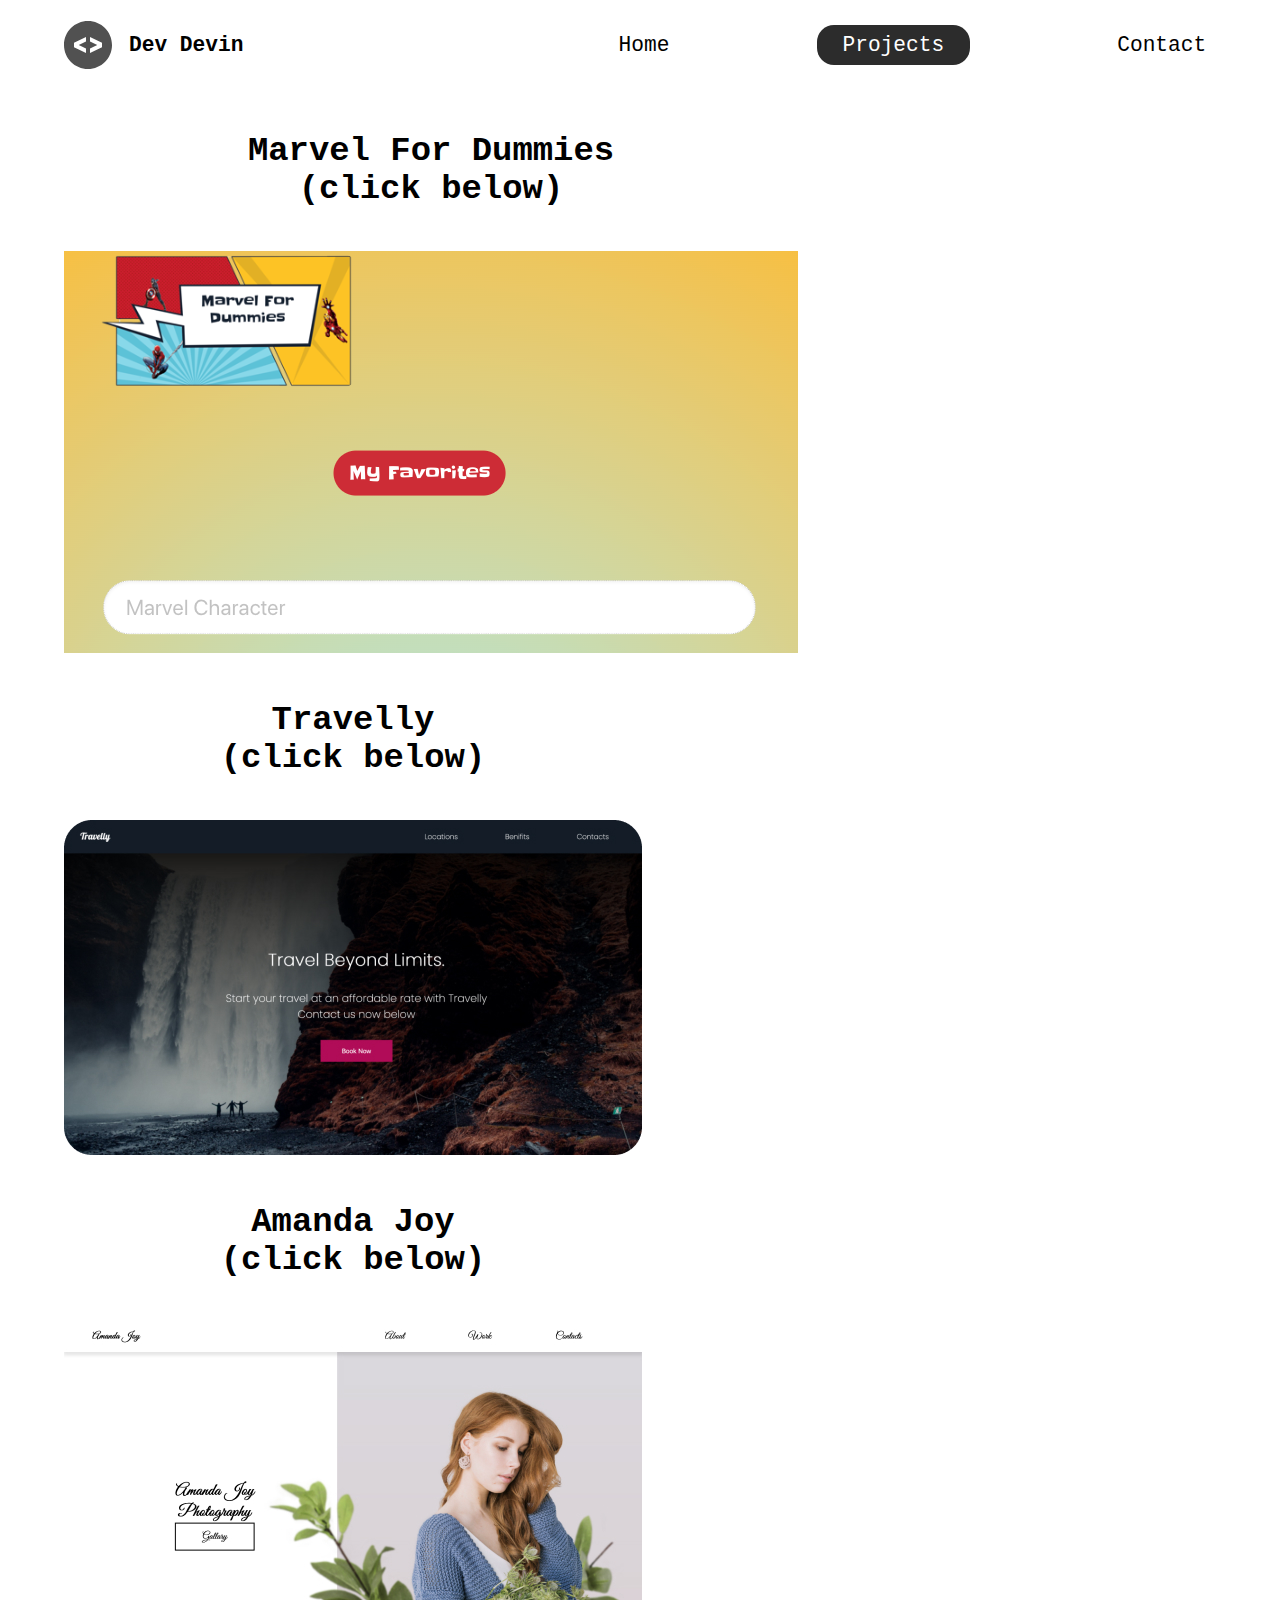
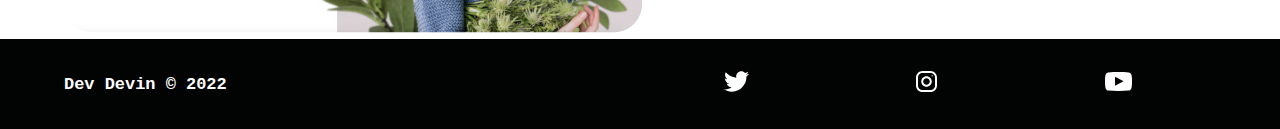
==== projects/index.html @ 320752d4 "added marvel project" ====
<!DOCTYPE html>
<html lang="en">
  <head>
    <meta charset="UTF-8" />
    <meta name="viewport" content="width=device-width, initial-scale=1.0" />
    <meta http-equiv="X-UA-Compatible" content="ie=edge" />
    <meta
      name="description"
      content="Dev Devin is a front end web developer who specializes in html,css"
    />
    <meta name="robots" content="index,follow" />
    <link
      href="https://fonts.googleapis.com/css?family=Montserrat:400,500&display=swap"
      rel="stylesheet"
    />
    <link rel="stylesheet" href="../styles/style.css" />
    <title>Dev Devin | Web Developer</title>
  </head>
  <body>
    <header class="main-head">
      <nav>
        <div class="logo">
          <img src="../icons/code.svg" alt="logo" />
          <h1>Dev Devin</h1>
        </div>
        <ul>
          <li><a href="../index.html">Home</a></li>
          <li><a class="active" href="./index.html">Projects</a></li>
          <li><a href="../contact/">Contact</a></li>
        </ul>
      </nav>
    </header>
    <section class="projects">
      <div class="marvel-for-dummies">
        <h2>Marvel For Dummies <br>(click below)</h2>
        <a href="https://dev-devin.github.io/marvel-for-dummies/"
        ><img src="/img/marvel-for-dummies.png"></a alt="marvel-for-dummies" />
      </div>
      <div class="travelly">
        <h2>Travelly <br>(click below)</h2>
        <a href="https://practical-clarke-496fd7.netlify.app"
        ><img src="../img/Travelly new (1).jpg"></a alt="travelly-project" />
      </div>
      <div class="amanda-joy">
        <h2>Amanda Joy <br> (click below)</h2>
        <a href="https://sharp-noyce-ee75c6.netlify.app"><img src="../img/amanda-joy.jpg"></a alt="amanda-joy-project" />
      </div>
    </section>
    <footer>
      <h4>Dev Devin &copy; 2022</h4>
      <ul>
        <li>
          <a href="#"
            ><img src="/icons/twitter 1.svg" alt="twitter-social"
          /></a>
        </li>
        <li>
          <a href="#"
            ><img src="/icons/instagram 1.svg" alt="instagram-social"
          /></a>
        </li>
        <li>
          <a href="#"
            ><img src="/icons/youtube-symbol 1.svg" alt="youtube-social"
          /></a>
        </li>
      </ul>
    </footer>
  </body>
</html>
---- styles/style.css ----
/* Global Styles */
* {
  margin: 0;
  padding: 0;
  -webkit-box-sizing: border-box;
  box-sizing: border-box;
}

html {
  font-size: 62.5%;
}

body {
  font-family: "Courier New", monospace;
}

h1 {
  font-size: 2.5rem;
}

li,
button,
label,
input,
a,
p {
  font-size: 2.5rem;
}

h2 {
  font-size: 4rem;
}

h3 {
  font-size: 2.5rem;
}

h4,
h5 {
  font-size: 2rem;
}

ul {
  list-style: none;
}

a {
  text-decoration: none;
  color: #000000;
}

.main-head {
  width: 95%;
  margin: 0 0 0 auto;
  color: #000000;
}

nav {
  display: -webkit-box;
  display: -ms-flexbox;
  display: flex;
  -webkit-box-pack: justify;
  -ms-flex-pack: justify;
  justify-content: space-between;
  -webkit-box-align: center;
  -ms-flex-align: center;
  align-items: center;
  -webkit-box-orient: horizontal;
  -webkit-box-direction: normal;
  -ms-flex-direction: row;
  flex-direction: row;
  min-height: 10vh;
  width: 60%;
  -ms-flex-wrap: wrap;
  flex-wrap: wrap;
}

nav .logo {
  display: -webkit-box;
  display: -ms-flexbox;
  display: flex;
  -webkit-box-pack: start;
  -ms-flex-pack: start;
  justify-content: flex-start;
  -webkit-box-align: center;
  -ms-flex-align: center;
  align-items: center;
  -webkit-box-orient: horizontal;
  -webkit-box-direction: normal;
  -ms-flex-direction: row;
  flex-direction: row;
  -webkit-box-flex: 1;
  -ms-flex: 1 1 10rem;
  flex: 1 1 10rem;
}

nav .logo h1 {
  margin: 2rem;
}

nav ul {
  display: -webkit-box;
  display: -ms-flexbox;
  display: flex;
  -ms-flex-pack: distribute;
  justify-content: space-around;
  -webkit-box-align: center;
  -ms-flex-align: center;
  align-items: center;
  -webkit-box-orient: horizontal;
  -webkit-box-direction: normal;
  -ms-flex-direction: row;
  flex-direction: row;
  -webkit-box-flex: 1;
  -ms-flex: 1 1 40rem;
  flex: 1 1 40rem;
}

.intro {
  min-height: 90vh;
  width: 90%;
  margin: auto;
  -ms-flex-wrap: wrap;
  flex-wrap: wrap;
  display: -webkit-box;
  display: -ms-flexbox;
  display: flex;
  -webkit-box-pack: justify;
  -ms-flex-pack: justify;
  justify-content: space-between;
  -webkit-box-align: center;
  -ms-flex-align: center;
  align-items: center;
  -webkit-box-orient: horizontal;
  -webkit-box-direction: normal;
  -ms-flex-direction: row;
  flex-direction: row;
}

.intro h2 {
  font-size: 8rem;
  padding-top: 2rem;
  color: #c91e1e;
  background-clip: text;
  display: inline-block;
}

.intro h3 {
  font-size: 6rem;
  padding: 2rem 0rem;
}

.intro p {
  padding-top: 2rem;
  color: #2c2c2c;
}

.splash {
  position: absolute;
  top: 0%;
  right: 0%;
  height: 100%;
  z-index: -1;
}

.intro-social {
  margin-top: 4rem;
}

.intro-social a {
  margin-right: 5rem;
}

.active {
  background: #2c2c2c;
  color: white;
  padding: 1rem 3rem;
  border-radius: 2rem;
}

.intro-text,
.intro-images {
  -webkit-box-flex: 1;
  -ms-flex: 1 1 40rem;
  flex: 1 1 40rem;
}

#plant-left {
  -webkit-animation: plant 1.5s ease infinite alternate;
  animation: plant 1.5s ease infinite alternate;
}

#plant-right {
  -webkit-animation: plant 1.5s ease infinite alternate 0.5s;
  animation: plant 1.5s ease infinite alternate 0.5s;
}

#me {
  -webkit-animation: me 1s ease infinite alternate;
  animation: me 1s ease infinite alternate;
  -webkit-transform-origin: bottom;
  transform-origin: bottom;
}

#clock-arrow {
  -webkit-animation: clock-arrow 1.5s infinite linear;
  animation: clock-arrow 1.5s infinite linear;
  transform-box: fill-box;
  -webkit-transform-origin: bottom;
  transform-origin: bottom;
}

@-webkit-keyframes me {
  from {
    -webkit-transform: rotateZ(-5deg);
    transform: rotateZ(-5deg);
  }
  to {
    -webkit-transform: rotateZ(5deg);
    transform: rotateZ(5deg);
  }
}

@keyframes me {
  from {
    -webkit-transform: rotateZ(-5deg);
    transform: rotateZ(-5deg);
  }
  to {
    -webkit-transform: rotateZ(5deg);
    transform: rotateZ(5deg);
  }
}

@-webkit-keyframes plant {
  from {
    -webkit-transform: translateY(0%);
    transform: translateY(0%);
  }
  to {
    -webkit-transform: translateY(-30%);
    transform: translateY(-30%);
  }
}

@keyframes plant {
  from {
    -webkit-transform: translateY(0%);
    transform: translateY(0%);
  }
  to {
    -webkit-transform: translateY(-30%);
    transform: translateY(-30%);
  }
}

@-webkit-keyframes clock-arrow {
  from {
    -webkit-transform: rotateZ(0deg);
    transform: rotateZ(0deg);
  }
  to {
    -webkit-transform: rotateZ(360deg);
    transform: rotateZ(360deg);
  }
}

@keyframes clock-arrow {
  from {
    -webkit-transform: rotateZ(0deg);
    transform: rotateZ(0deg);
  }
  to {
    -webkit-transform: rotateZ(360deg);
    transform: rotateZ(360deg);
  }
}

.projects {
  width: 90%;
  margin: auto;
  min-height: 90vh;
  display: -webkit-box;
  display: -ms-flexbox;
  display: flex;
  -webkit-box-pack: justify;
  -ms-flex-pack: justify;
  justify-content: space-between;
  -webkit-box-align: center;
  -ms-flex-align: center;
  align-items: center;
  -webkit-box-orient: horizontal;
  -webkit-box-direction: normal;
  -ms-flex-direction: row;
  flex-direction: row;
  text-align: center;
  -ms-flex-wrap: wrap;
  flex-wrap: wrap;
}

.projects h2 {
  margin: 5rem;
}

.travelly,
.elena, {
  -webkit-box-flex: 1;
  -ms-flex: 1 1 40rem;
  flex: 1 1 40rem;
}

.form-section {
  min-height: 80vh;
  display: -webkit-box;
  display: -ms-flexbox;
  display: flex;
  -webkit-box-pack: center;
  -ms-flex-pack: center;
  justify-content: center;
  -webkit-box-align: center;
  -ms-flex-align: center;
  align-items: center;
  -webkit-box-orient: horizontal;
  -webkit-box-direction: normal;
  -ms-flex-direction: row;
  flex-direction: row;
  margin-top: 3rem;
  color: white;
}

.form-section form {
  padding: 3rem 10rem;
  -webkit-box-shadow: 0px 10px 10px rgba(0, 0, 0, 0.2), 0px 20px 40px rgba(0, 0, 0, 0.2);
  box-shadow: 0px 10px 10px rgba(0, 0, 0, 0.2), 0px 20px 40px rgba(0, 0, 0, 0.2);
  display: -webkit-box;
  display: -ms-flexbox;
  display: flex;
  -webkit-box-pack: center;
  -ms-flex-pack: center;
  justify-content: center;
  -webkit-box-align: center;
  -ms-flex-align: center;
  align-items: center;
  -webkit-box-orient: vertical;
  -webkit-box-direction: normal;
  -ms-flex-direction: column;
  flex-direction: column;
  border-radius: 2rem;
  background-color: black;
}

.form-section form input,
.form-section form textarea {
  margin: 2rem;
}

.form-section form input:focus,
.form-section form textarea:focus {
  outline: 2px solid black;
}

.form-section form textarea {
  font-family: "Montserrat", sans-serif;
  font-size: 2rem;
}

.form-section form button {
  width: 100%;
  padding: 2rem;
  background: linear-gradient(#14ffe9, #ffeb3b, #ff00e0);
  color: black;
  cursor: pointer;
  border-radius: 30px;
}

.form-section form button:focus {
  background: #33696b;
}

footer {
  background: #020303;
  color: white;
  min-height: 10vh;
  padding: 0% 5%;
  display: -webkit-box;
  display: -ms-flexbox;
  display: flex;
  -webkit-box-pack: start;
  -ms-flex-pack: start;
  justify-content: flex-start;
  -webkit-box-align: center;
  -ms-flex-align: center;
  align-items: center;
  -webkit-box-orient: horizontal;
  -webkit-box-direction: normal;
  -ms-flex-direction: row;
  flex-direction: row;
}

footer ul {
  -webkit-box-flex: 1;
  -ms-flex: 1 1 40rem;
  flex: 1 1 40rem;
  display: -webkit-box;
  display: -ms-flexbox;
  display: flex;
  -ms-flex-pack: distribute;
  justify-content: space-around;
  -webkit-box-align: center;
  -ms-flex-align: center;
  align-items: center;
  -webkit-box-orient: horizontal;
  -webkit-box-direction: normal;
  -ms-flex-direction: row;
  flex-direction: row;
}

footer h4 {
  -webkit-box-flex: 1;
  -ms-flex: 1 1 40rem;
  flex: 1 1 40rem;
}

@media screen and (max-width: 1332px) {
  html {
    font-size: 53%;
  }
  .splash {
    display: none;
  }
  svg {
    width: 80%;
  }
  nav {
    width: 100%;
  }
}

@media screen and (max-width: 754px) {
  html {
    font-size: 45%;
  }
  svg {
    height: 60%;
  }
  .main-head {
    width: 100%;
  }
  nav .logo {
    display: -webkit-box;
    display: -ms-flexbox;
    display: flex;
    -webkit-box-pack: center;
    -ms-flex-pack: center;
    justify-content: center;
    -webkit-box-align: center;
    -ms-flex-align: center;
    align-items: center;
    -webkit-box-orient: vertical;
    -webkit-box-direction: normal;
    -ms-flex-direction: column;
    flex-direction: column;
    -webkit-box-flex: 1;
    -ms-flex: 1 1 20rem;
    flex: 1 1 20rem;
    margin-top: 2rem;
  }
  nav ul {
    -webkit-box-flex: 1;
    -ms-flex: 1 1 60rem;
    flex: 1 1 60rem;
    margin: 2rem 0rem;
  }
  .intro-text {
    margin-top: 5rem;
    text-align: center;
  }
  .intro-images {
    text-align: center;
  }
  .intro-social {
    display: -webkit-box;
    display: -ms-flexbox;
    display: flex;
    -webkit-box-pack: center;
    -ms-flex-pack: center;
    justify-content: center;
    -webkit-box-align: center;
    -ms-flex-align: center;
    align-items: center;
    -webkit-box-orient: horizontal;
    -webkit-box-direction: normal;
    -ms-flex-direction: row;
    flex-direction: row;
  }
  .intro-social a {
    margin: 2rem;
  }
  .amanda-joy,
  .travelly {
    -webkit-box-flex: 1;
    -ms-flex: 1 1 50rem;
    flex: 1 1 50rem;
  }
  .amanda-joy img,
  .travelly img {
    width: 100%;
    height: 100%;
  }
  form {
    padding: 0rem;
    width: 100%;
  }
}
/*# sourceMappingURL=style.css.map */
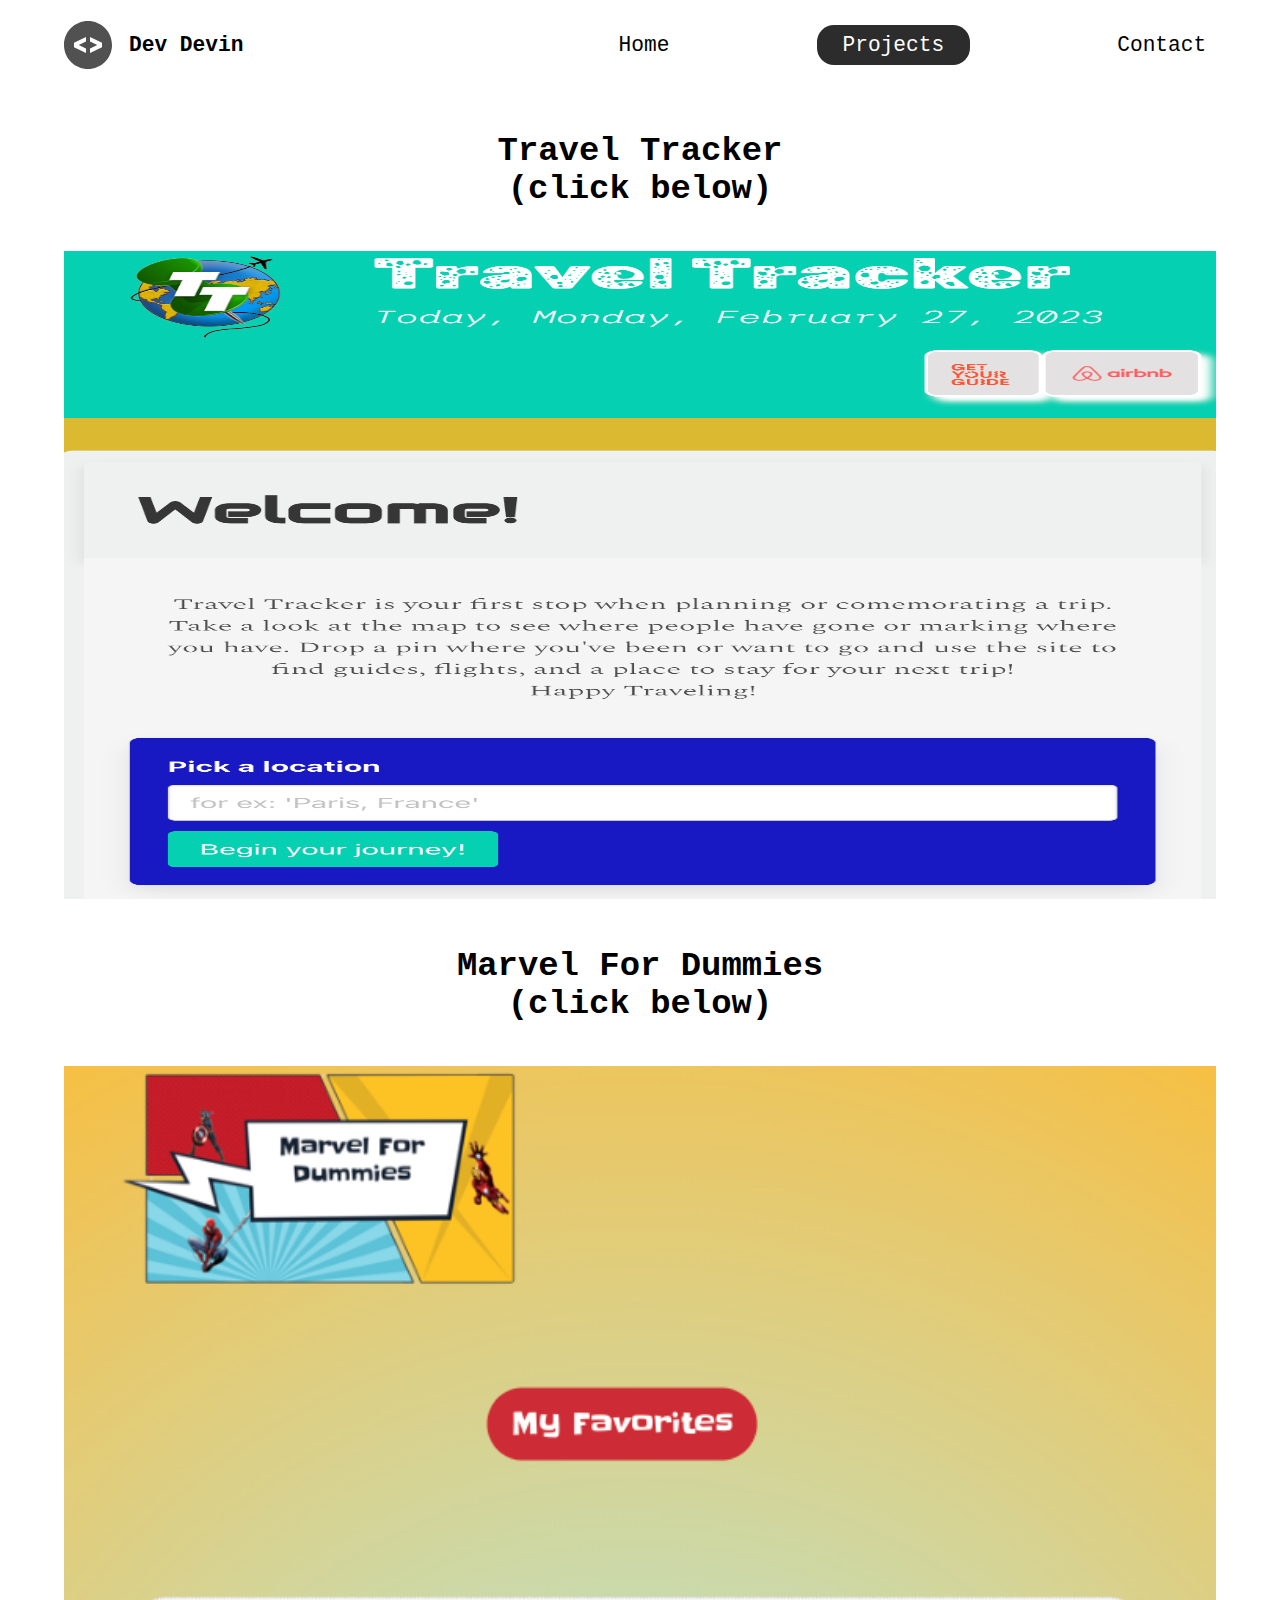
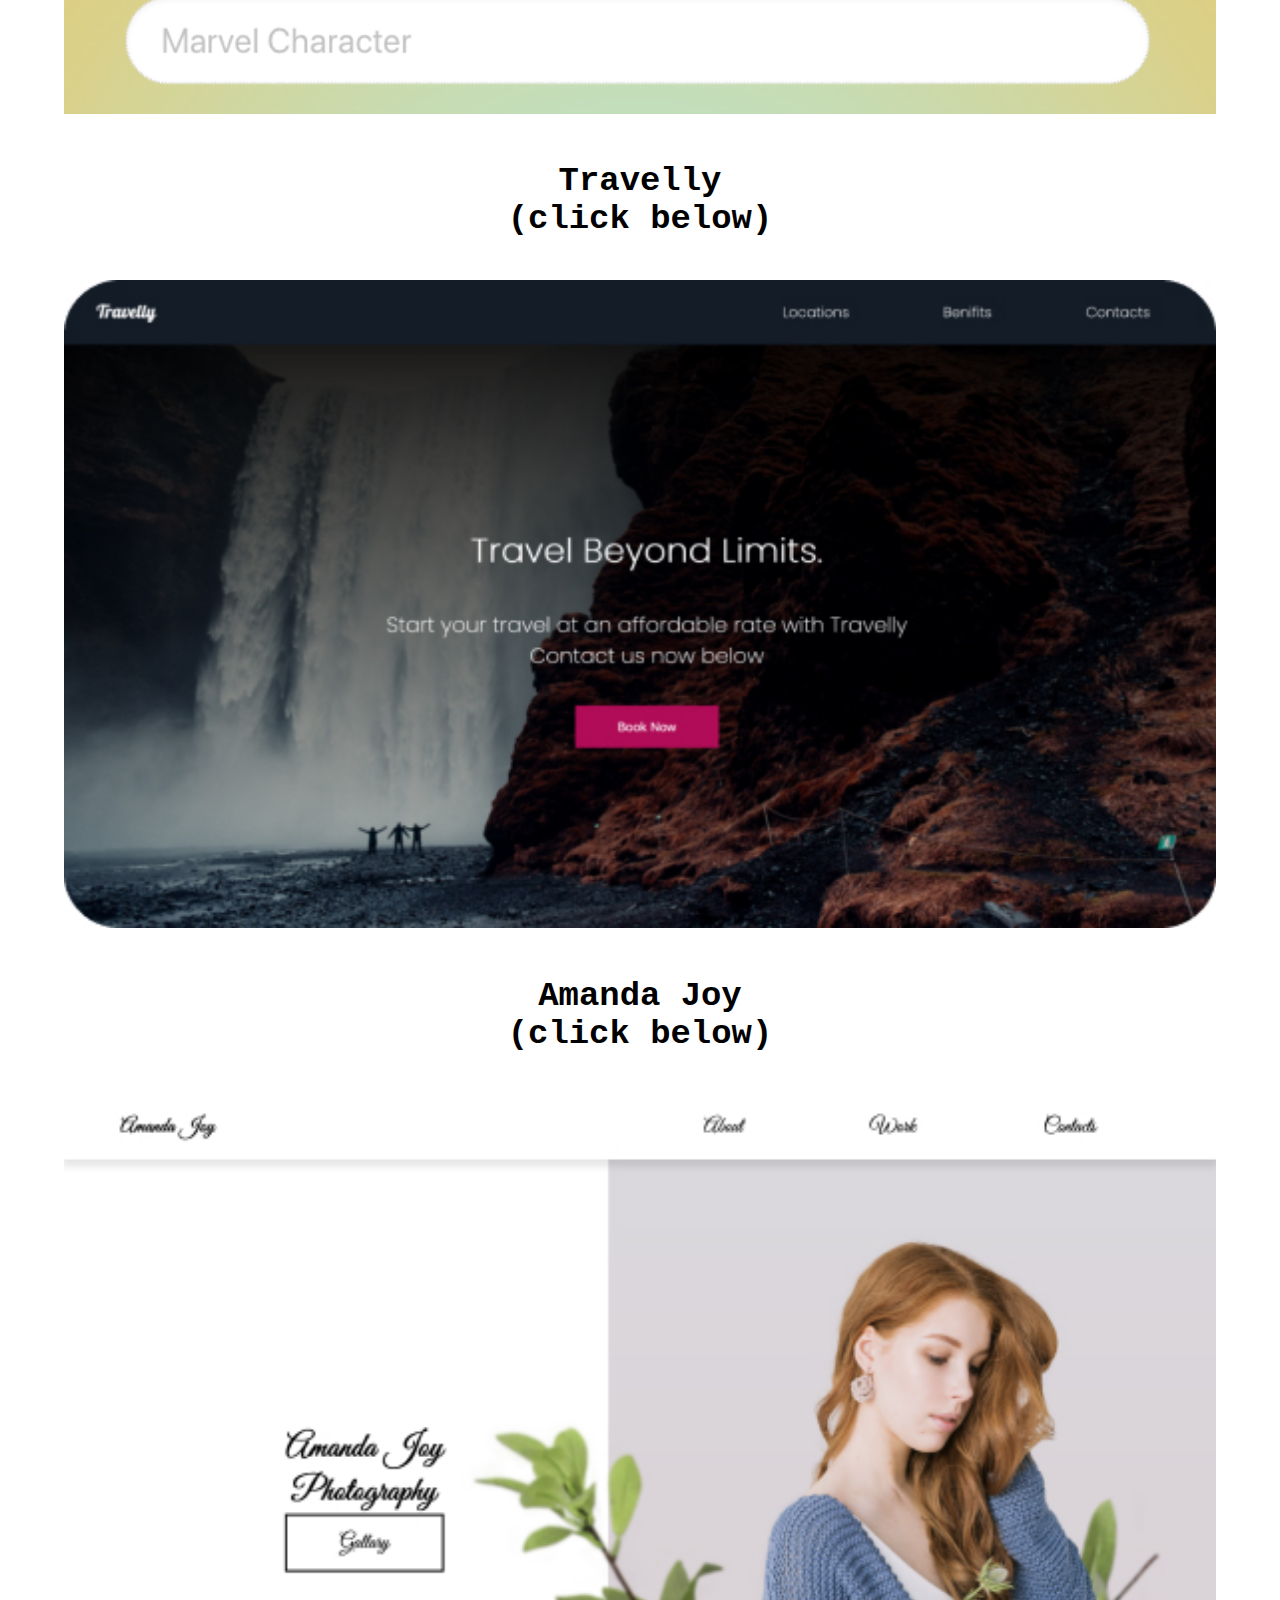
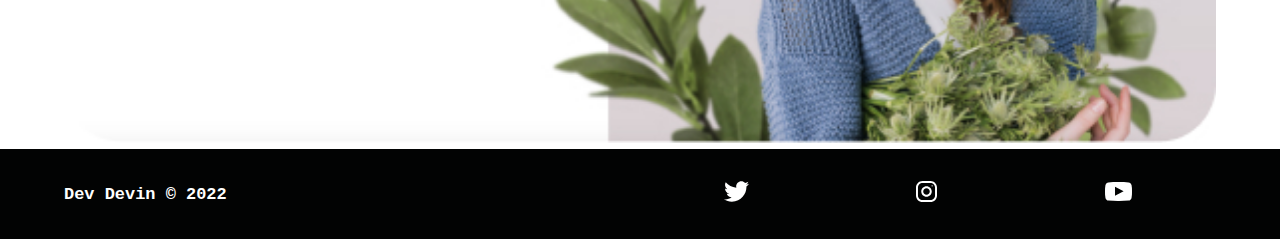
==== commit 7fc05840: "new" ====
--- a/projects/index.html
+++ b/projects/index.html
@@ -31,19 +31,44 @@
       </nav>
     </header>
     <section class="projects">
+      <div class="Travel-Tracker">
+        <h2>Travel Tracker <br />(click below)</h2>
+        <a href=" https://bobbycharms.github.io/travel-tracker/"
+          ><img
+            class="img-fluid"
+            src="/img/travel-tracker.png"
+            alt="travel-tracker"
+        /></a>
+      </div>
       <div class="marvel-for-dummies">
-        <h2>Marvel For Dummies <br>(click below)</h2>
+        <h2>Marvel For Dummies <br />(click below)</h2>
         <a href="https://dev-devin.github.io/marvel-for-dummies/"
-        ><img src="/img/marvel-for-dummies.png"></a alt="marvel-for-dummies" />
+          ><img
+            class="img-fluid"
+            src="/img/marvel-for-dummies.png"
+            alt="marvel-for-dummies"
+        /></a>
       </div>
       <div class="travelly">
-        <h2>Travelly <br>(click below)</h2>
+        <h2>Travelly <br />(click below)</h2>
         <a href="https://practical-clarke-496fd7.netlify.app"
-        ><img src="../img/Travelly new (1).jpg"></a alt="travelly-project" />
+          ><img
+            class="img-fluid"
+            src="../img/Travelly new (1).jpg"
+            alt="travelly-project"
+        /></a>
       </div>
       <div class="amanda-joy">
-        <h2>Amanda Joy <br> (click below)</h2>
-        <a href="https://sharp-noyce-ee75c6.netlify.app"><img src="../img/amanda-joy.jpg"></a alt="amanda-joy-project" />
+        <h2>
+          Amanda Joy <br />
+          (click below)
+        </h2>
+        <a href="https://sharp-noyce-ee75c6.netlify.app"
+          ><img
+            class="img-fluid"
+            src="../img/amanda-joy.jpg"
+            alt="amanda-joy-project"
+        /></a>
       </div>
     </section>
     <footer>
--- a/styles/style.css
+++ b/styles/style.css
@@ -303,10 +303,13 @@
 }
 
 .travelly,
-.elena, {
+.elena,
+.marvel-for-dummies,
+.amanda-joy,
+.Travel-Tracker {
   -webkit-box-flex: 1;
   -ms-flex: 1 1 40rem;
-  flex: 1 1 40rem;
+  flex: 1 1 100%;
 }
 
 .form-section {
@@ -330,7 +333,8 @@
 
 .form-section form {
   padding: 3rem 10rem;
-  -webkit-box-shadow: 0px 10px 10px rgba(0, 0, 0, 0.2), 0px 20px 40px rgba(0, 0, 0, 0.2);
+  -webkit-box-shadow: 0px 10px 10px rgba(0, 0, 0, 0.2),
+    0px 20px 40px rgba(0, 0, 0, 0.2);
   box-shadow: 0px 10px 10px rgba(0, 0, 0, 0.2), 0px 20px 40px rgba(0, 0, 0, 0.2);
   display: -webkit-box;
   display: -ms-flexbox;
@@ -497,13 +501,15 @@
     margin: 2rem;
   }
   .amanda-joy,
-  .travelly {
-    -webkit-box-flex: 1;
+  .travelly,
+  .marvel-for-dummies {
+    /* -webkit-box-flex: 1;
     -ms-flex: 1 1 50rem;
-    flex: 1 1 50rem;
+    flex: 1 1 50rem; */
   }
   .amanda-joy img,
-  .travelly img {
+  .travelly img,
+  .marvel-for-dummies img {
     width: 100%;
     height: 100%;
   }
@@ -512,4 +518,9 @@
     width: 100%;
   }
 }
+
+.img-fluid {
+  width: 100%;
+  aspect-ratio: 16/9;
+}
 /*# sourceMappingURL=style.css.map */
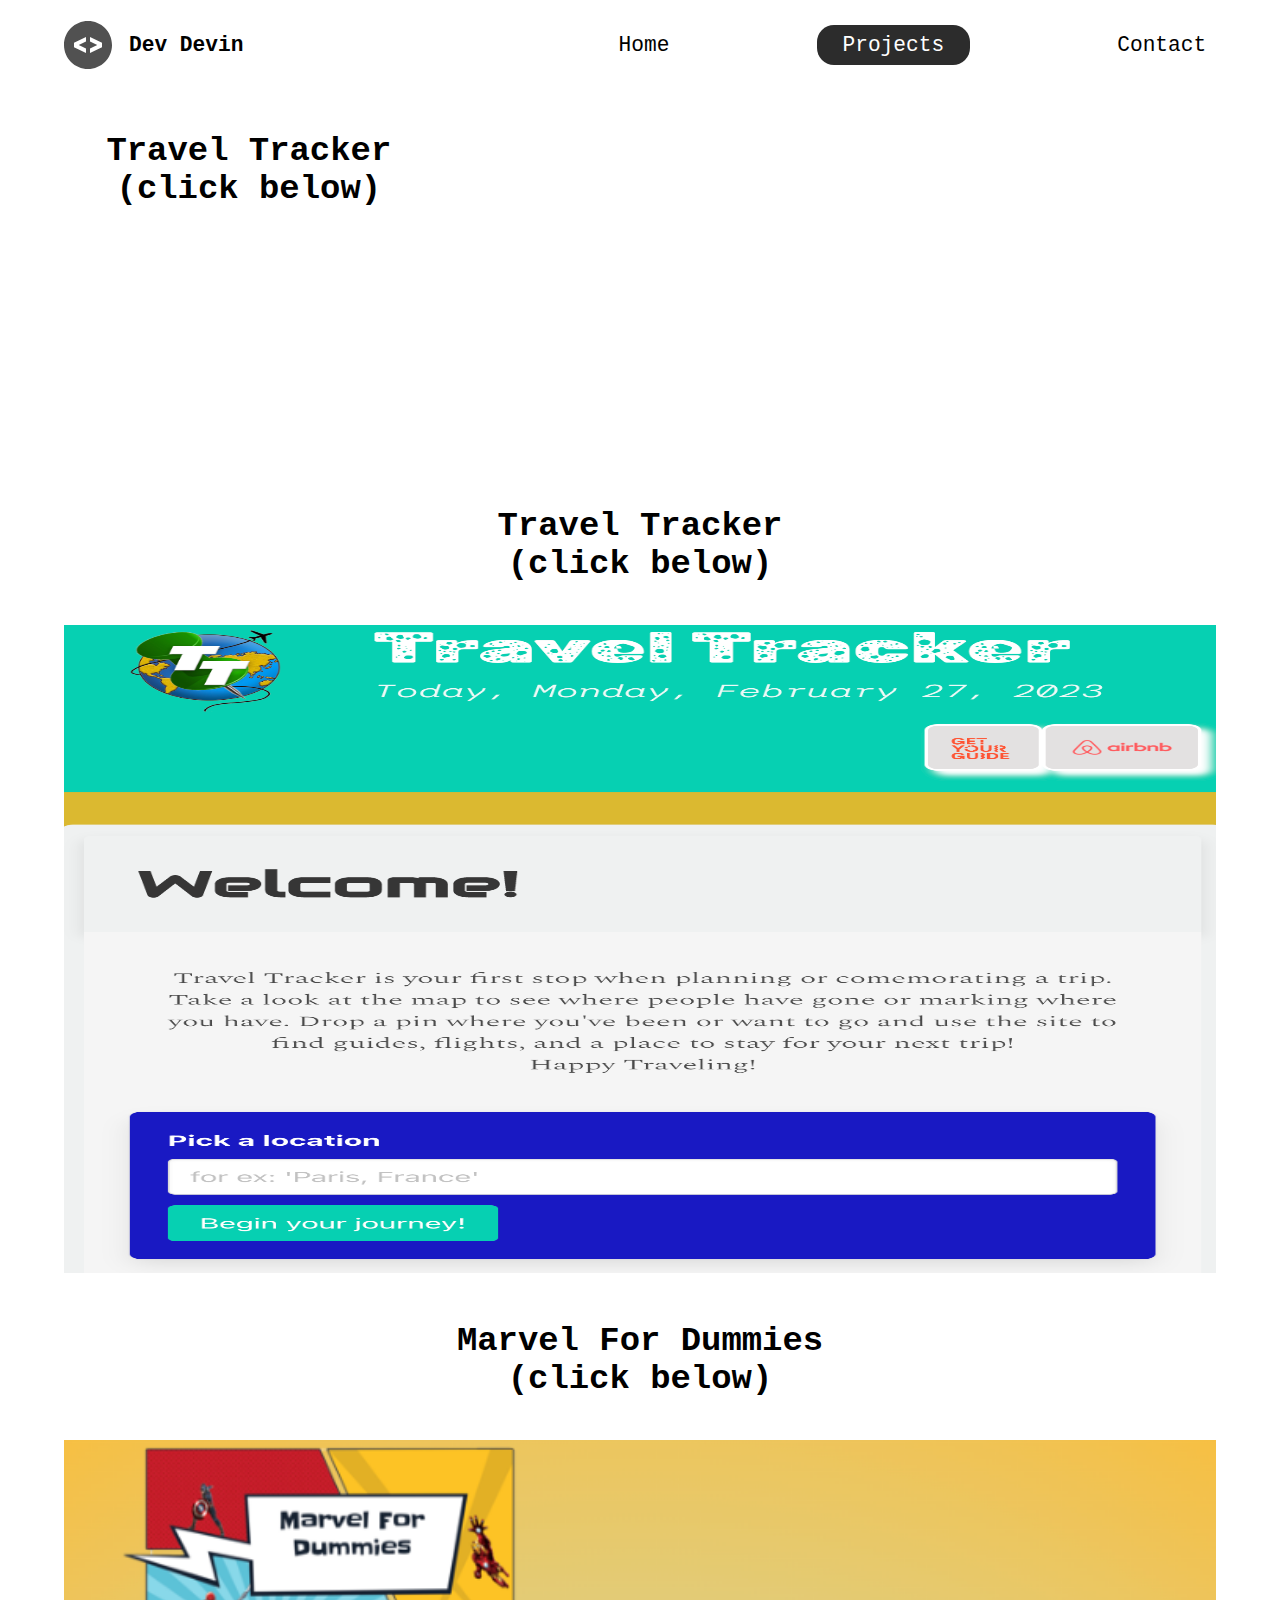
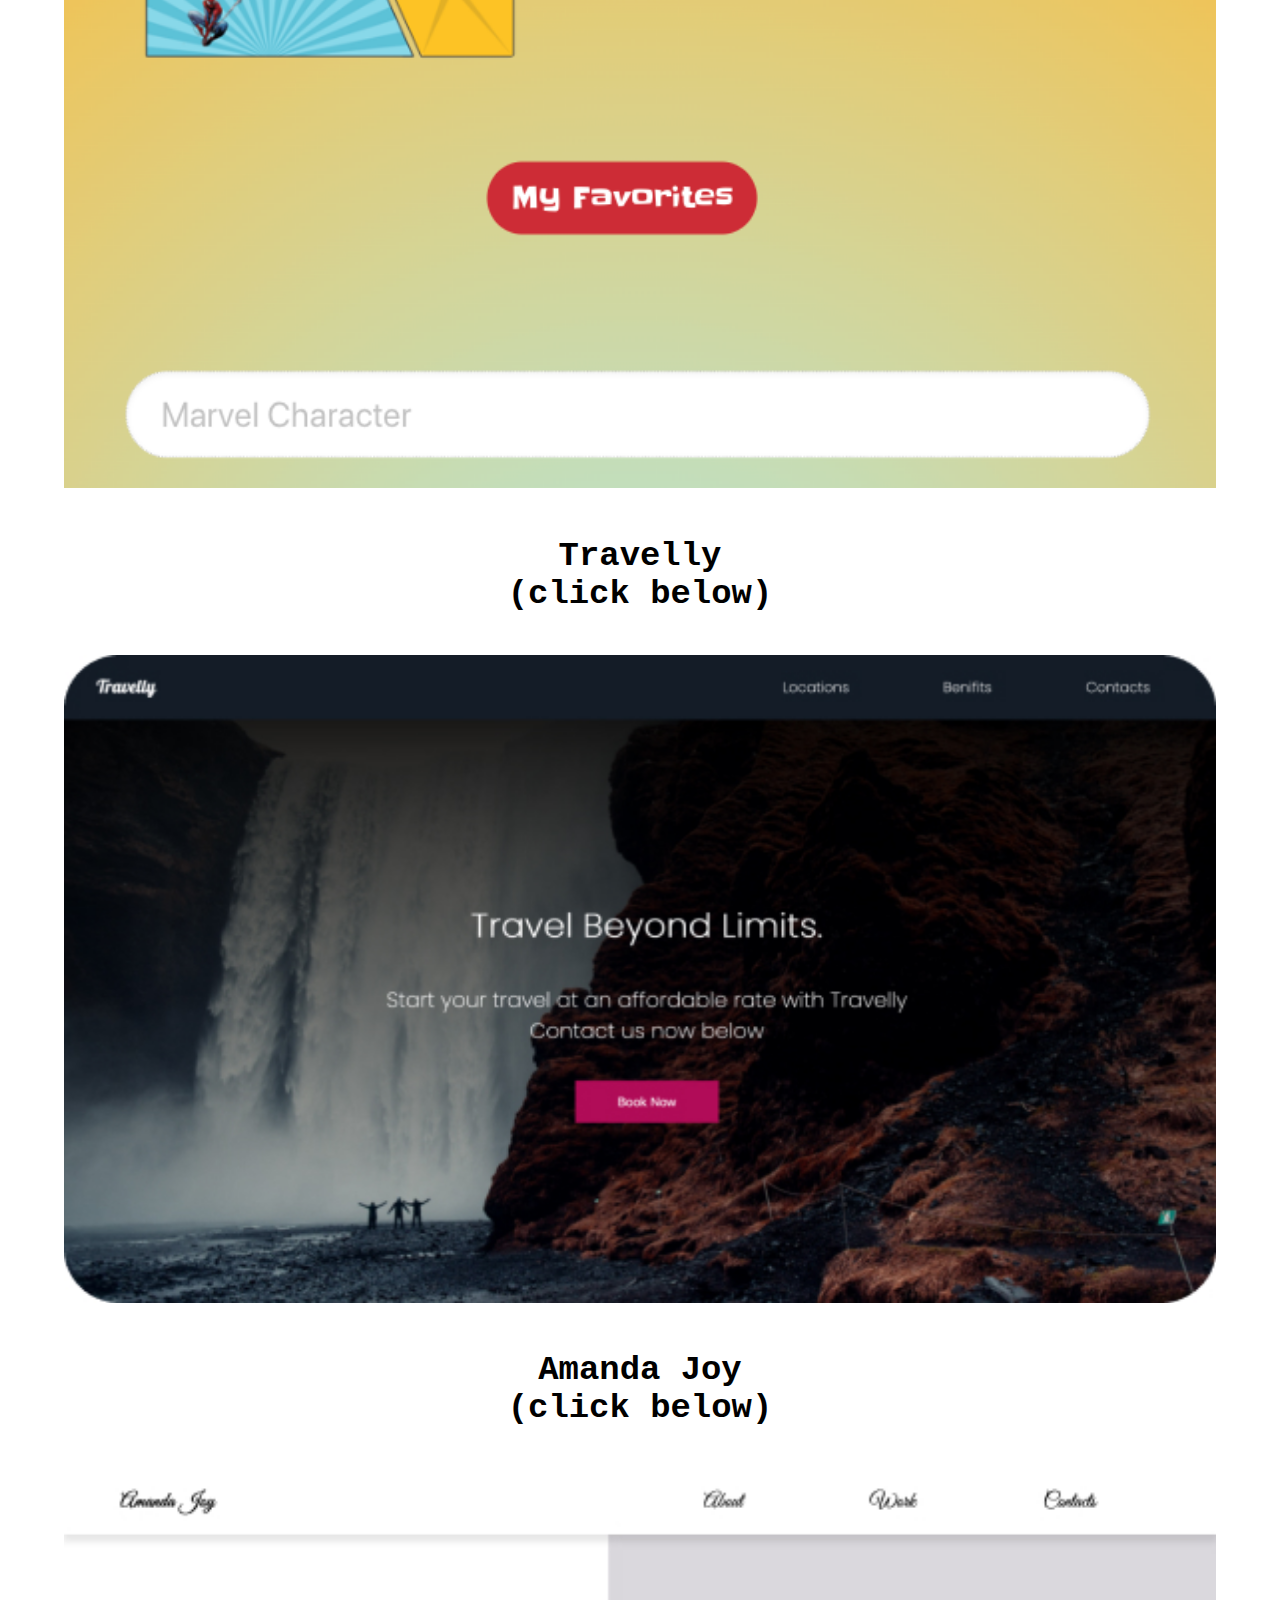
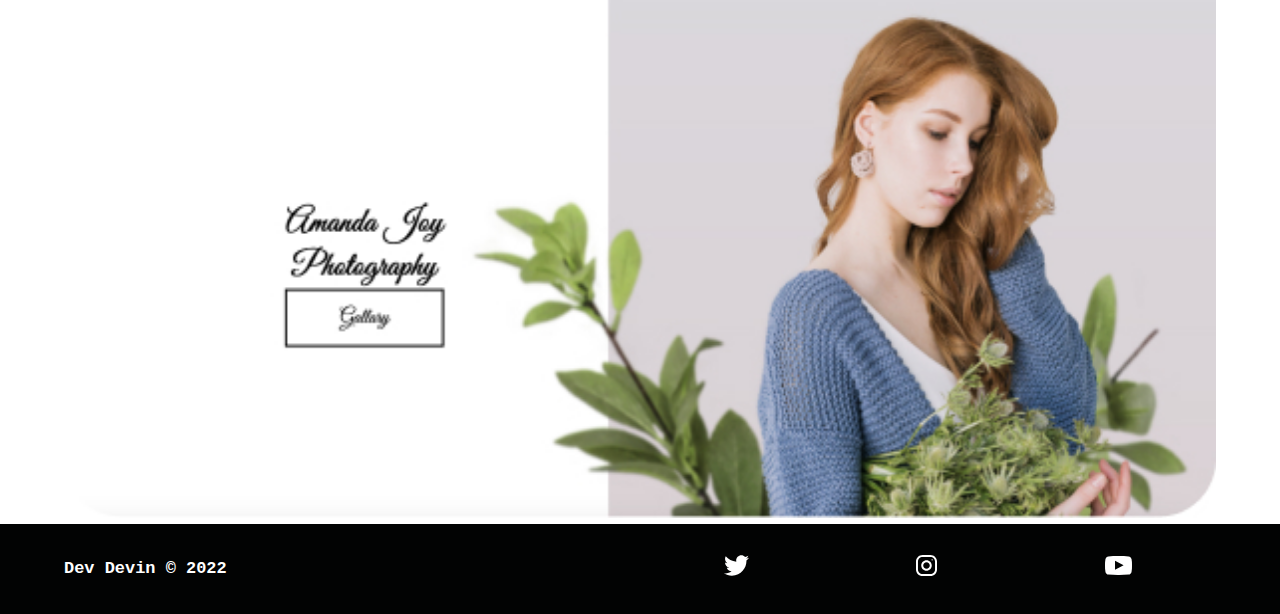
==== commit 348fdfc1: "added dead-inside-games project" ====
--- a/projects/index.html
+++ b/projects/index.html
@@ -31,6 +31,15 @@
       </nav>
     </header>
     <section class="projects">
+      <div class="Dead-inside-games">
+        <h2>Travel Tracker <br />(click below)</h2>
+        <a href=" https://dev-devin.github.io/Dead-inside-games/"
+          ><img
+            class="img-fluid"
+            src="/img/dead-inside-logo.svg"
+            alt="Dead-inside-games"
+        /></a>
+      </div>
       <div class="Travel-Tracker">
         <h2>Travel Tracker <br />(click below)</h2>
         <a href=" https://bobbycharms.github.io/travel-tracker/"
